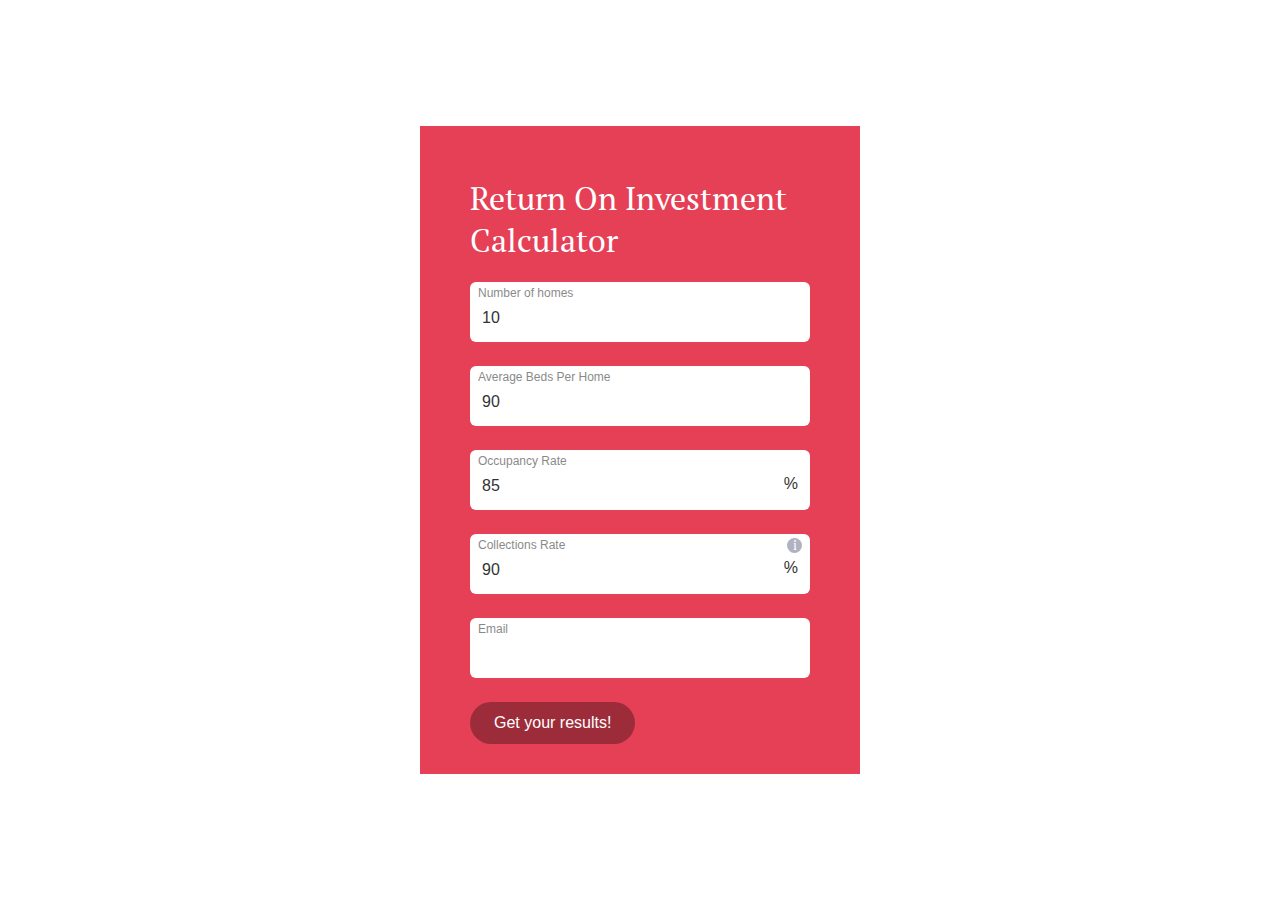
==== index.html @ 1a4f27d0 "Rename roiCalculator.html to index.html" ====
<!DOCTYPE html>
<!--
    Scripts in head should be moved to WebFlow minus the fonts
    All content within #roi-calc to be moved to injectHTML method and script loaded with webflow along with css
-->

<head>
    <link rel="stylesheet" href="./roiCalculator.css">
    <script src="./roiCalculator.js" type="application/javascript" defer></script>
    <meta name="viewport" content="width=device-width, initial-scale=1">
    <link rel="preconnect" href="https://fonts.googleapis.com">
    <link rel="preconnect" href="https://fonts.gstatic.com" crossorigin>
    <link href="https://fonts.googleapis.com/css2?family=PT+Serif&display=swap" rel="stylesheet">
    <link href="https://fonts.googleapis.com/css2?family=Open+Sans&display=swap" rel="stylesheet">

</head>

<body>
    <div id="roi-calc">
        <form>
            <h1>Return On Investment Calculator</h1>
            <div class="roi-calc-input-wrapper">
                <label for="num-of-homes">Number of homes</label>
                <input name="num-of-homes" type="number" value="10" step="1" min="1" required>
            </div>
            <div class="roi-calc-input-wrapper">
                <label for="avg-bed-per-home">Average Beds Per Home</label>
                <input name="avg-bed-per-home" type="number" value="90" step="1" min="1" required>
            </div>
            <div class="roi-calc-input-wrapper roi-percentage">
                <label for="occupancy-rate">Occupancy Rate</label>
                <input name="occupancy-rate" type="number" value="85" min="0.01" max="100" step="0.01" required>
            </div>
            <div class="roi-calc-input-wrapper roi-percentage">
                <label for="collection-rate" class="info">Collections Rate</label>
                <div class="tooltip">The percentage of submitted claims you are able to collect...</div>
                <input name="collection-rate" type="number" value="90" min="0.01" max="98" step="0.01" required>
            </div>
            <div class="roi-calc-input-wrapper">
                <label for="user-email">Email</label>
                <input name="user-email" type="email" required>
            </div>
            <input type="submit" value="Get your results!" class="primary-button-dark w-button">
        </form>
        <div class="roi-calc-modal-wrapper">
            <div class="roi-calc-modal">
                <div class="roi-calc-modal-blurb">
                    <h1>Caclulate Your Potential ROI Outsourcing RCM</h1>
                    <p>
                        Lorem ipsum dolor sit amet, consectetur adipiscing elit, sed do eiusmod tempor incididunt ut
                        labore et dolore magna aliqua. Ut enim ad minim veniam, quis nostrud exercitation ullamco
                        laboris nisi ut aliquip ex ea commodo consequat.
                    </p>
                </div>
                <div class="roi-calc-modal-results">
                    <div class="roi-comparison-results">
                        <div class="roi-comparison-group">
                            <h3>Insourced</h3>
                            <ul class="insourced">
                                <li>Submitted Claims: <span></span></li>
                                <li>Billing Costs: <span></span></li>
                                <li>Gross Collections: <span></span></li>
                                <li>Net Collections: <span></span></li>
                            </ul>
                        </div>
                        <div class="roi-comparison-group roi-emphasis">
                            <h3>With Assembly</h3>
                            <ul class="outsourced">
                                <li>Submitted Claims: <span></span></li>
                                <li>Billing Costs: <span></span></li>
                                <li>Gross Collections: <span></span></li>
                                <li>Net Collections: <span></span></li>
                            </ul>
                        </div>
                    </div>
                    <h2>Total Delta</h2>
                    <ul class="delta">
                        <li>Billing Costs: <span></span></li>
                        <li>Gross Collections: <span></span></li>
                        <li>Net Collections: <span></span></li>
                    </ul>
                    <h2 class="roi">Total ROI <span></span></h2>
                </div>
                <button class="close-modal" title="Restart">&#10006</button>
            </div>
        </div>
    </div>
</body>
---- roiCalculator.css ----
body {
    display: flex;
    align-items: center;
    justify-content: center;
    height: 100vh;
    width: 100vw;
    font-size: 16px;
    padding: 0;
    margin: 0;

    /* Colors for Polaris-Group.com */

    --primary-color: #E54056;
    --secondary-color: #9D2C3B;
    --tertiary-color: #777B94;
    --light-text-color: #fff;
    --dark-text-color: #333;
    --input-focus-color: #8874fc;
    --input-fucus-color-button: #000;
    --serif-font: 'PT Serif';
    --sans-serif-font: Arial;
    --submit-border-radius: 100vw;
    --input-border-radius: 6px;

    /* Colors for qhcr.com */

    /* --primary-color: #0DA3C8;
    --secondary-color: #123C5A;
    --tertiary-color: #27313D;
    --light-text-color: #fff;
    --dark-text-color: #123C5A;
    --input-focus-color: #000;
    --input-fucus-color-button: #fff;
    --serif-font: 'Open Sans';
    --sans-serif-font: 'Open Sans';
    --submit-border-radius: 0;
    --input-border-radius: 0px; */
}

#roi-calc {
    padding: 30px 50px;
    background-color: var(--primary-color);
    font-family: var(--sans-serif-font);
}

#roi-calc form h1 {
    color: var(--light-text-color);
    max-width: 20ch;
    font-size: 2em;
    font-family: var(--serif-font);
    font-weight: 400;
}

#roi-calc .roi-calc-input-wrapper {
    position: relative;
    width: 100%;
    max-width: 400px;
    margin-right: auto;
    margin-left: auto;
}

#roi-calc .roi-calc-input-wrapper input {
    box-sizing: border-box;
    width: 100%;
    height: 60px;
    border: none;
    border-radius: var(--input-border-radius);
    line-height: 1.5em;
    margin-bottom: 24px;
    color: var(--dark-text-color);
    padding: 20px 32px 8px 12px;
    font-size: 1em;
}

#roi-calc .roi-calc-input-wrapper input:focus {
    border: 2px solid var(--input-focus-color);
    outline: 0;
}

#roi-calc .roi-calc-input-wrapper.roi-percentage::after {
    content: "%";
    color: var(--dark-text-color);
    position: absolute;
    font-size: 1em;
    top: 25px;
    right: 12px;
}

#roi-calc .roi-calc-input-wrapper label {
    position: absolute;
    left: 0;
    top: 0;
    right: auto;
    bottom: auto;
    margin-bottom: 0px;
    color: var(--dark-text-color);
    font-weight: 400;
    transform: translate(8px, 4px);
    font-size: .75em;
    opacity: 0.58;
    width: calc(100% - 16px);
}

#roi-calc .roi-calc-input-wrapper label.info::after {
    position: absolute;
    right: 0px;
    content: "i";
    font-family: var(--serif-font);
    display: inline-block;
    text-align: center;
    font-size: 13px;
    line-height: 15px;
    height: 15px;
    width: 15px;
    background-color: var(--tertiary-color);
    border-radius: 50%;
    color: var(--light-text-color);
    margin-left: 5px;
}

#roi-calc .roi-calc-input-wrapper .tooltip {
    position: absolute;
    box-sizing: border-box;
    padding: 10px;
    display: none;
    height: 60px;
    top: -60px;
    background-color: var(--tertiary-color);
    color: var(--light-text-color);
    z-index: 2;
    border-radius: var(--input-border-radius);
}

#roi-calc .roi-calc-input-wrapper .tooltip::after {
    content: "";
    background-color: inherit;    
    width: 10px;
    height: 10px;
    position: absolute;
    right: 10px;
    bottom: -1px;
    transform: rotate(45deg);
}

@keyframes fade-in {
    from {
        opacity: 0;
        filter: blur(4px);
    }

    to {
        opacity: 1;
        filter: blur(0);
    }
}

#roi-calc .roi-calc-input-wrapper label.info:hover+.tooltip {
    display: block;
    animation-name: fade-in;
    animation-duration: 200ms;
}

#roi-calc input[type="submit"] {
    background-color: var(--secondary-color);
    color: var(--light-text-color);
    border: none;
    border-radius: var(--submit-border-radius);
    padding: 12px 24px;
    font-size: 16px;
    cursor: pointer;
}

#roi-calc input[type="submit"]:focus {
    outline: 1px solid var(--input-fucus-color-button);
}

#roi-calc .roi-calc-modal-wrapper {
    position: fixed;
    backdrop-filter: blur(4px);
    top: 0;
    right: 0;
    bottom: 0;
    left: 0;
    display: none;
    justify-content: center;
    align-items: center;
    overflow-y: scroll;
}

#roi-calc .roi-calc-modal {
    position: relative;
    width: fit-content;
    display: flex;
    box-shadow: 10px 10px 30px 10px rgb(0, 0, 0, 0.1);
    flex-wrap: wrap;
    max-width: calc(100vw - 60px);
    margin: auto;
}

#roi-calc .roi-calc-modal-blurb {
    padding: 20px 40px;
    max-width: 600px;
    color: var(--dark-text-color);
    background-color: #fff;
    display: flex;
    flex-direction: column;
    justify-content: center;
    box-sizing: border-box;
    flex: 1;
    min-width: 250px;
}

#roi-calc .roi-calc-modal-results {
    background-color: var(--primary-color);
    color: var(--light-text-color);
    max-width: 600px;
    min-width: 250px;
    padding: 20px 40px;
    box-sizing: border-box;
    flex: 1;
}

#roi-calc .roi-comparison-results {
    display: flex;
    justify-content: space-between;
    flex-wrap: wrap;
}

#roi-calc .roi-comparison-results .roi-comparison-group {
    width: 220px;
    padding: 10px;
}

#roi-calc .roi-emphasis {
    background-color: var(--secondary-color);
    border-radius: var(--input-border-radius);
    text-decoration: underline;
}

#roi-calc .roi-calc-modal-results ul {
    list-style: none;
    width: 100%;
    padding-left: 5px;
}

#roi-calc .roi-calc-modal-results li {
    width: calc(100% - 5px);
    white-space: nowrap;
}

#roi-calc .roi-calc-modal-results span {
    float: right;
}

#roi-calc .close-modal {
    position: absolute;
    background-color: #fff;
    border-radius: 100%;
    border: none;
    padding: 0;
    margin: 0;
    height: 30px;
    width: 30px;
    top: -15px;
    right: -15px;
    cursor: pointer;
    box-shadow: 10px 10px 30px 10px rgb(0, 0, 0, 0.1);
}

@media only screen and (max-width: 700px) {
    #roi-calc .roi-calc-modal-results ul {
        padding-left: 5px;
    }

    #roi-calc .roi-calc-modal-results {
        padding: 20px;
    }

    #roi-calc .roi-calc-modal-results li {
        width: calc(100% - 5px);
    }
}

@media only screen and (max-width: 440px) {
    #roi-calc {
        width: 100%;
        padding: 10px 10px 25px 10px;
    }

    #roi-calc .roi-calc-modal {
        position: absolute;
        top: 0;
        left: 0;
        margin: 0px;
        min-width: 100vw;
    }

    #roi-calc .close-modal {
        top: 10px;
        right: 10px;
    }
}
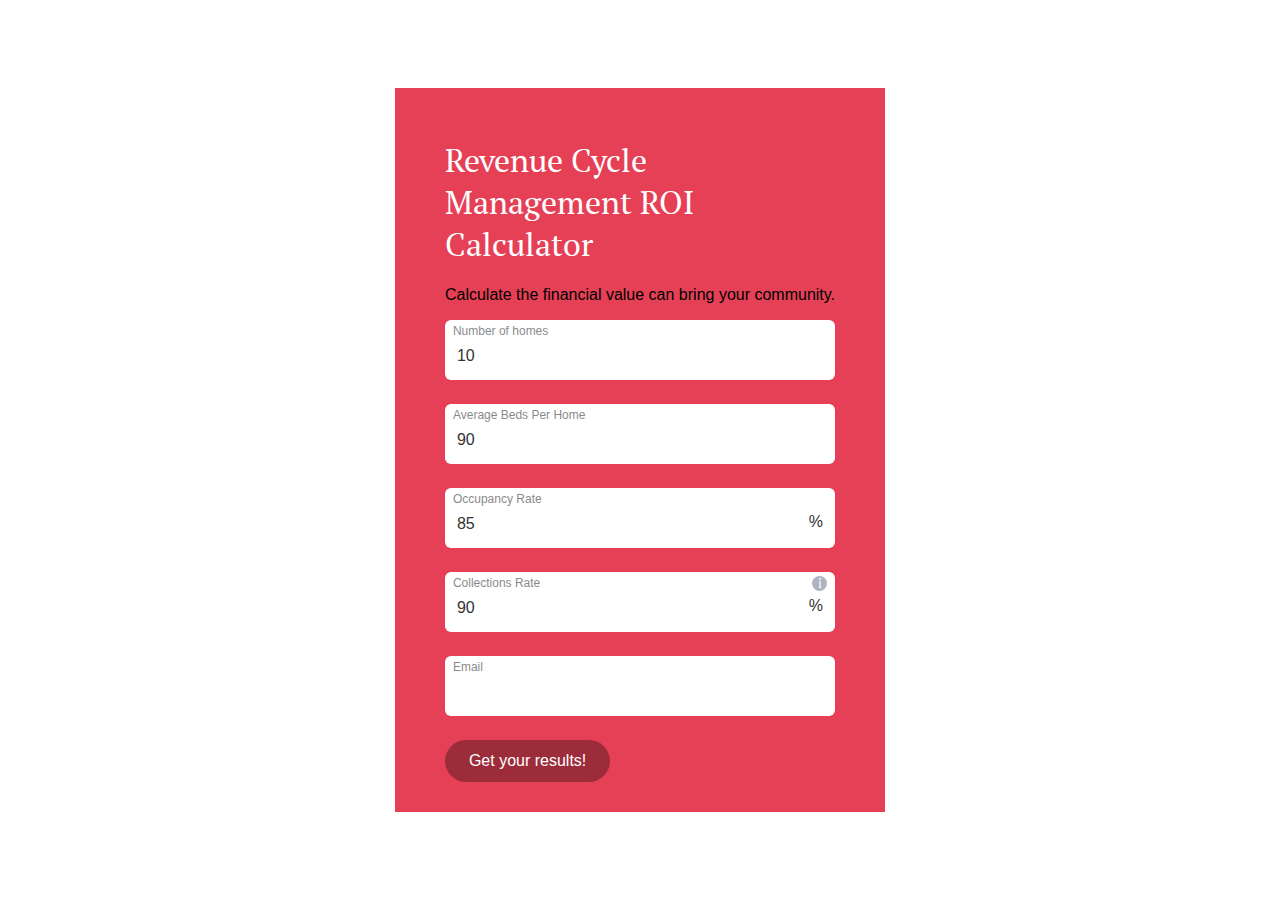
==== commit 30fb6d49: "Update index.html" ====
--- a/index.html
+++ b/index.html
@@ -18,7 +18,8 @@
 <body>
     <div id="roi-calc">
         <form>
-            <h1>Return On Investment Calculator</h1>
+            <h1>Revenue Cycle Management ROI Calculator</h1>
+            <p>Calculate the financial value <span class='billing-provider'></span> can bring your community.</p>
             <div class="roi-calc-input-wrapper">
                 <label for="num-of-homes">Number of homes</label>
                 <input name="num-of-homes" type="number" value="10" step="1" min="1" required>
@@ -40,46 +41,56 @@
                 <label for="user-email">Email</label>
                 <input name="user-email" type="email" required>
             </div>
-            <input type="submit" value="Get your results!" class="primary-button-dark w-button">
+            <input type="submit" value="Get your results!" class="primary-button-dark">
         </form>
         <div class="roi-calc-modal-wrapper">
             <div class="roi-calc-modal">
                 <div class="roi-calc-modal-blurb">
-                    <h1>Caclulate Your Potential ROI Outsourcing RCM</h1>
+                    <h1>Your ROI</h1>
                     <p>
-                        Lorem ipsum dolor sit amet, consectetur adipiscing elit, sed do eiusmod tempor incididunt ut
-                        labore et dolore magna aliqua. Ut enim ad minim veniam, quis nostrud exercitation ullamco
-                        laboris nisi ut aliquip ex ea commodo consequat.
+                        Pay for Expertise. Collect significantly more. Increase your cash flow.
                     </p>
+                    <p>
+                        Want to make this return a reality? Let us show you how <span class='billing-provider'></span> will help
+                        you maximize collections, increase cash flow, and enhance your financial performance.
+                    </p>
+                    <a target="blank" id="qhcr-contact-link" href="https://www.qhcr.com/contact"><input type="submit"
+                            value="Let's Discuss" class="primary-button-dark"></a>
+                    <a target="blank" id="assembly-contact-link" href="https://www.polaris-group.com/contact"><input
+                            type="submit" value="Let's Discuss" class="primary-button-dark"></a>
                 </div>
                 <div class="roi-calc-modal-results">
                     <div class="roi-comparison-results">
                         <div class="roi-comparison-group">
-                            <h3>Insourced</h3>
+                            <h3>Current Billing</h3>
                             <ul class="insourced">
                                 <li>Submitted Claims: <span></span></li>
-                                <li>Billing Costs: <span></span></li>
                                 <li>Gross Collections: <span></span></li>
+                                <li>- Billing Costs: <span></span></li>
+                                <hr>
                                 <li>Net Collections: <span></span></li>
                             </ul>
                         </div>
                         <div class="roi-comparison-group roi-emphasis">
-                            <h3>With Assembly</h3>
+                            <h3>With <span class='billing-provider-abr'></span></h3>
                             <ul class="outsourced">
                                 <li>Submitted Claims: <span></span></li>
-                                <li>Billing Costs: <span></span></li>
                                 <li>Gross Collections: <span></span></li>
+                                <li>- Billing Costs: <span></span></li>
+                                <hr>
                                 <li>Net Collections: <span></span></li>
                             </ul>
                         </div>
                     </div>
-                    <h2>Total Delta</h2>
-                    <ul class="delta">
-                        <li>Billing Costs: <span></span></li>
-                        <li>Gross Collections: <span></span></li>
-                        <li>Net Collections: <span></span></li>
-                    </ul>
-                    <h2 class="roi">Total ROI <span></span></h2>
+                    <div class="total-delta">
+                        <h2>Your ROI With <span class='billing-provider-abr'></span></h2>
+                        <ul class="delta">
+                            <li>Gross Collections: <span></span><em class='go-color'>+ </em></li>
+                            <li>Billing Costs: <span></span><em class='danger-color'>+ </em></li>
+                            <li>Net Collections: <span></span><em class='go-color'>+ </em></li>
+                        </ul>
+                        <h2 class="roi"><span></span></h2>
+                    </div>
                 </div>
                 <button class="close-modal" title="Restart">&#10006</button>
             </div>
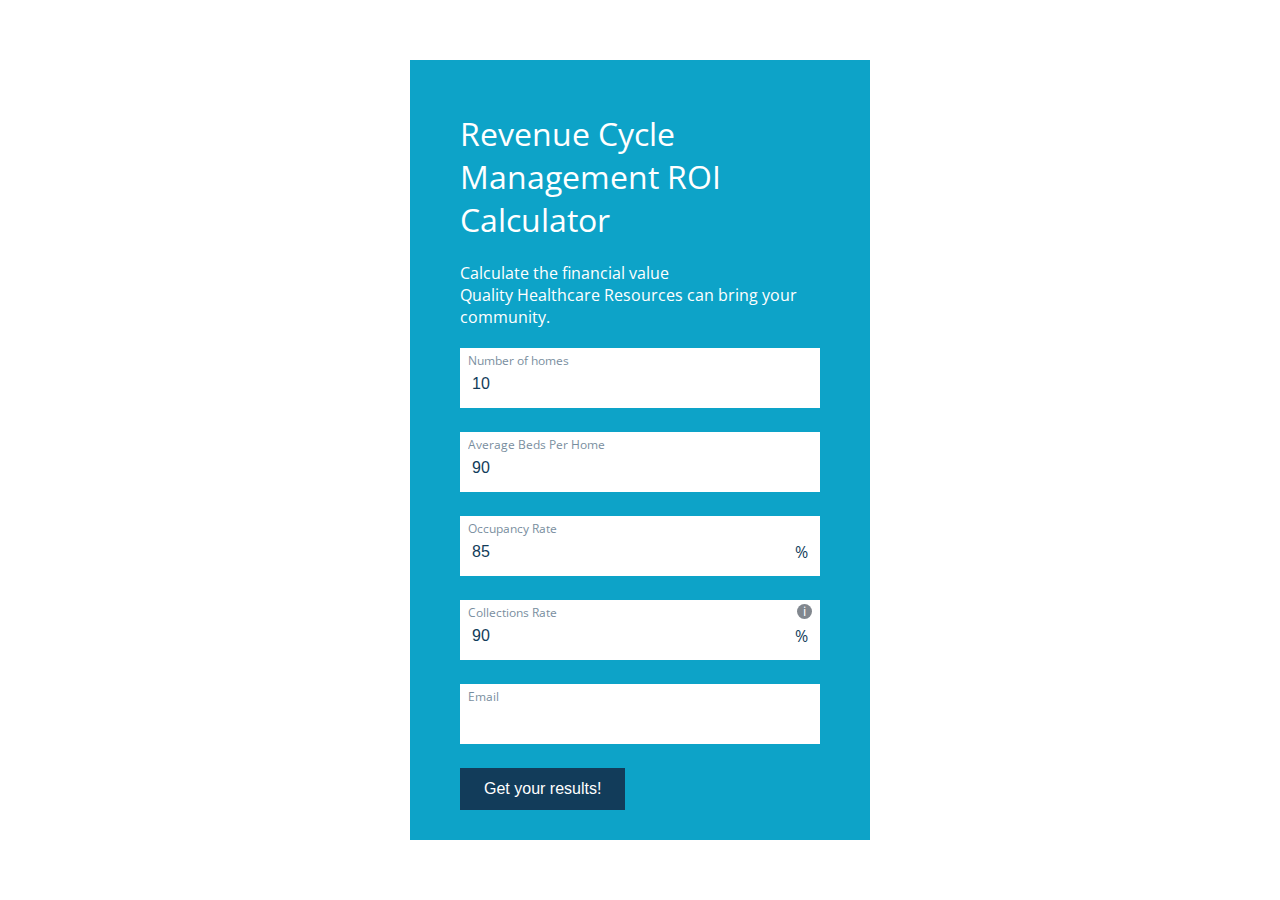
==== commit 17737c6b: "Update index.html" ====
--- a/index.html
+++ b/index.html
@@ -51,20 +51,23 @@
                         Pay for Expertise. Collect significantly more. Increase your cash flow.
                     </p>
                     <p>
-                        Want to make this return a reality? Let us show you how <span class='billing-provider'></span> will help
+                        Want to make this return a reality? Let us show you how <span class='billing-provider'></span>
+                        will help
                         you maximize collections, increase cash flow, and enhance your financial performance.
                     </p>
-                    <a target="blank" id="qhcr-contact-link" href="https://www.qhcr.com/contact"><input type="submit"
-                            value="Let's Discuss" class="primary-button-dark"></a>
-                    <a target="blank" id="assembly-contact-link" href="https://www.polaris-group.com/contact"><input
-                            type="submit" value="Let's Discuss" class="primary-button-dark"></a>
+                    <a target="blank" id="qhcr-contact-link" href="https://www.qhcr.com/contact">
+                        <input type="submit" value="Let's Discuss" class="primary-button-dark">
+                    </a>
+                    <a target="blank" id="assembly-contact-link" href="https://www.polaris-group.com/contact">
+                        <input type="submit" value="Let's Discuss" class="primary-button-dark">
+                    </a>
                 </div>
                 <div class="roi-calc-modal-results">
                     <div class="roi-comparison-results">
                         <div class="roi-comparison-group">
                             <h3>Current Billing</h3>
                             <ul class="insourced">
-                                <li>Submitted Claims: <span></span></li>
+                                <li>Claims: <span></span></li>
                                 <li>Gross Collections: <span></span></li>
                                 <li>- Billing Costs: <span></span></li>
                                 <hr>
@@ -74,7 +77,7 @@
                         <div class="roi-comparison-group roi-emphasis">
                             <h3>With <span class='billing-provider-abr'></span></h3>
                             <ul class="outsourced">
-                                <li>Submitted Claims: <span></span></li>
+                                <li>Claims: <span></span></li>
                                 <li>Gross Collections: <span></span></li>
                                 <li>- Billing Costs: <span></span></li>
                                 <hr>
@@ -84,11 +87,16 @@
                     </div>
                     <div class="total-delta">
                         <h2>Your ROI With <span class='billing-provider-abr'></span></h2>
-                        <ul class="delta">
+
+                        <div class="delta-graph">
+                            <div class="insourced-bar"></div>
+                            <div class="delta-bar"><h3 class="delta-net-profit"><span></span><em class='go-color'>+</em></h3></div>
+                        </div>
+                        <!-- <ul class="delta">
                             <li>Gross Collections: <span></span><em class='go-color'>+ </em></li>
                             <li>Billing Costs: <span></span><em class='danger-color'>+ </em></li>
                             <li>Net Collections: <span></span><em class='go-color'>+ </em></li>
-                        </ul>
+                        </ul> -->
                         <h2 class="roi"><span></span></h2>
                     </div>
                 </div>
--- a/roiCalculator.css
+++ b/roiCalculator.css
@@ -21,10 +21,16 @@
     --sans-serif-font: Arial;
     --submit-border-radius: 100vw;
     --input-border-radius: 6px;
+    --contact-us-display-assembly: initial;
+    --contact-us-display-qhcr: none;
+    --go-color: #70AD47;
+    --danger-color: red;
+    --billing-provider: 'Polaris Group';
+    --billing-provider-abr: 'Polaris Group';
 
     /* Colors for qhcr.com */
 
-    /* --primary-color: #0DA3C8;
+    --primary-color: #0DA3C8;
     --secondary-color: #123C5A;
     --tertiary-color: #27313D;
     --light-text-color: #fff;
@@ -34,7 +40,45 @@
     --serif-font: 'Open Sans';
     --sans-serif-font: 'Open Sans';
     --submit-border-radius: 0;
-    --input-border-radius: 0px; */
+    --input-border-radius: 0px;
+    --contact-us-display-assembly: none;
+    --contact-us-display-qhcr: initial;
+    --go-color: #70AD47;
+    --danger-color: red;
+    --billing-provider: 'Quality Healthcare Resources';
+    --billing-provider-abr: 'QHCR';
+}
+
+#qhcr-contact-link>input[type='submit'] {
+    color: var(--primary-color) !important;
+    background-color: transparent !important;
+    border: 1px solid var(--primary-color) !important;
+}
+
+/* Contact us link should be hidden for whatever site you are not on */
+
+#roi-calc span.billing-provider, #roi-calc span.billing-provider-abr {
+    visibility: hidden;
+}
+
+#roi-calc span.billing-provider::after, #roi-calc span.billing-provider-abr::after {
+    display: inline-block;
+    visibility: visible;
+    content: var(--billing-provider);
+}
+
+#roi-calc span.billing-provider-abr::after {
+    content: var(--billing-provider-abr);
+}
+
+#roi-calc #qhcr-contact-link {
+    display: var(--contact-us-display-qhcr);
+    width: min-content;
+}
+
+#roi-calc #assembly-contact-link {
+    display: var(--contact-us-display-assembly);
+    width: min-content;
 }
 
 #roi-calc {
@@ -49,6 +93,12 @@
     font-size: 2em;
     font-family: var(--serif-font);
     font-weight: 400;
+}
+
+#roi-calc form h1+p:first-of-type {
+    color: var(--light-text-color);
+    margin-bottom: 20px;
+    max-width: 40ch;
 }
 
 #roi-calc .roi-calc-input-wrapper {
@@ -133,7 +183,7 @@
 
 #roi-calc .roi-calc-input-wrapper .tooltip::after {
     content: "";
-    background-color: inherit;    
+    background-color: inherit;
     width: 10px;
     height: 10px;
     position: absolute;
@@ -210,6 +260,15 @@
     min-width: 250px;
 }
 
+#roi-calc .roi-calc-modal-blurb h1 {
+    margin-bottom: 0;
+}
+
+#roi-calc .roi-calc-modal-blurb p {
+    margin-top: 10px;
+    margin-bottom: 50px;
+}
+
 #roi-calc .roi-calc-modal-results {
     background-color: var(--primary-color);
     color: var(--light-text-color);
@@ -231,10 +290,8 @@
     padding: 10px;
 }
 
-#roi-calc .roi-emphasis {
-    background-color: var(--secondary-color);
+#roi-calc .roi-emphasis, #roi-calc .roi-emphasis span::after {
     border-radius: var(--input-border-radius);
-    text-decoration: underline;
 }
 
 #roi-calc .roi-calc-modal-results ul {
@@ -248,8 +305,57 @@
     white-space: nowrap;
 }
 
-#roi-calc .roi-calc-modal-results span {
+#roi-calc>div>div>div.roi-calc-modal-results>div.roi-comparison-results>div>ul>li:nth-child(5) {
+    font-weight: 800;
+    text-decoration: underline;
+}
+
+#roi-calc>div>div>div.roi-calc-modal-results>div.total-delta>h2:nth-child(1)>span {
+    float: none;
+}
+
+#roi-calc .roi-calc-modal-results .total-delta {
+    background-color: var(--secondary-color);
+    overflow: hidden;
+    padding: 15px;
+    margin: 10px 0;
+    border-radius: 6px;
+}
+
+#roi-calc .roi-calc-modal-results .total-delta>h2 {
+    margin: 5px 0;
+}
+
+#roi-calc .roi-calc-modal-results em, #roi-calc .roi-calc-modal-results ul span, #roi-calc .roi-calc-modal-results .total-delta span {
     float: right;
+}
+
+#roi-calc .roi-calc-modal-results em {
+    font-weight: bold;
+    font-style: normal;
+    margin: 0 5px;
+}
+
+#roi-calc>div>div>div.roi-calc-modal-results>div.total-delta>h2.roi {
+    text-align: right;
+}
+
+#roi-calc>div>div>div.roi-calc-modal-results>div.total-delta>h2.roi>span,
+#roi-calc>div>div>div.roi-calc-modal-results>div.total-delta>h2.roi>span>em {
+    font-weight: 700;
+    float: none;
+}
+
+#roi-calc>div>div>div.roi-calc-modal-results>div.total-delta>h2.roi>span>em {
+    color: var(--go-color);
+}
+
+#roi-calc .go-color {
+    color: var(--go-color);
+}
+
+#roi-calc .danger-color {
+    color: var(--danger-color);
 }
 
 #roi-calc .close-modal {
@@ -267,6 +373,37 @@
     box-shadow: 10px 10px 30px 10px rgb(0, 0, 0, 0.1);
 }
 
+#roi-calc .delta-graph {
+    padding: 10px;
+}
+
+#roi-calc .delta-graph div {
+    height: 30px;
+    margin: 15px 0;
+    border-radius: 3px;
+    line-height: 30px;
+}
+
+#roi-calc .delta-graph .insourced-bar {
+    width: 50%;
+    background-color: lightgray;
+}
+
+#roi-calc .delta-graph .delta-bar {
+    width: 70%;
+    background-color: var(--primary-color);
+    position: relative;
+}
+
+#roi-calc .delta-graph .delta-bar .delta-net-profit {
+    margin: 0;
+    padding: 0;
+    width: fit-content;
+    height: fit-content;
+    position: absolute;
+    left: calc(100% + 5px);
+}
+
 @media only screen and (max-width: 700px) {
     #roi-calc .roi-calc-modal-results ul {
         padding-left: 5px;
@@ -299,4 +436,4 @@
         top: 10px;
         right: 10px;
     }
-}+}
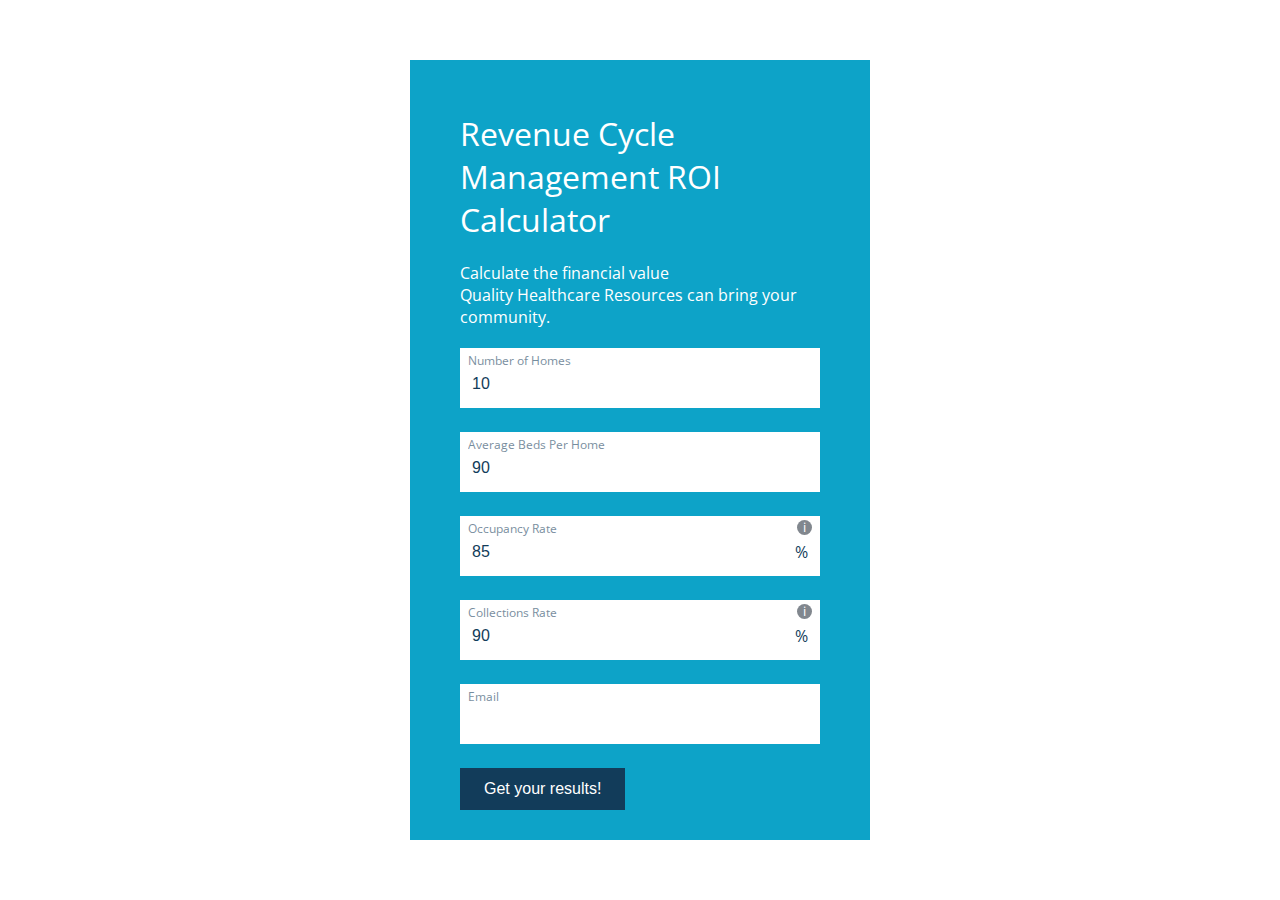
==== commit c5fad354: "Update index.html" ====
--- a/index.html
+++ b/index.html
@@ -21,7 +21,7 @@
             <h1>Revenue Cycle Management ROI Calculator</h1>
             <p>Calculate the financial value <span class='billing-provider'></span> can bring your community.</p>
             <div class="roi-calc-input-wrapper">
-                <label for="num-of-homes">Number of homes</label>
+                <label for="num-of-homes">Number of Homes</label>
                 <input name="num-of-homes" type="number" value="10" step="1" min="1" required>
             </div>
             <div class="roi-calc-input-wrapper">
@@ -29,7 +29,8 @@
                 <input name="avg-bed-per-home" type="number" value="90" step="1" min="1" required>
             </div>
             <div class="roi-calc-input-wrapper roi-percentage">
-                <label for="occupancy-rate">Occupancy Rate</label>
+                <label for="occupancy-rate" class="info">Occupancy Rate</label>
+                <div class="tooltip">Occupancy Rate x Number of Homes = Census</div>
                 <input name="occupancy-rate" type="number" value="85" min="0.01" max="100" step="0.01" required>
             </div>
             <div class="roi-calc-input-wrapper roi-percentage">
@@ -89,7 +90,10 @@
                         <h2>Your ROI With <span class='billing-provider-abr'></span></h2>
 
                         <div class="delta-graph">
+                            <h3>With Current Billing</h3>
                             <div class="insourced-bar"></div>
+                            <h3 class="qhcr-label">With QHCR</h3>
+                            <h3 class="assembly-label">With Polaris Group</h3>
                             <div class="delta-bar"><h3 class="delta-net-profit"><span></span><em class='go-color'>+</em></h3></div>
                         </div>
                         <!-- <ul class="delta">
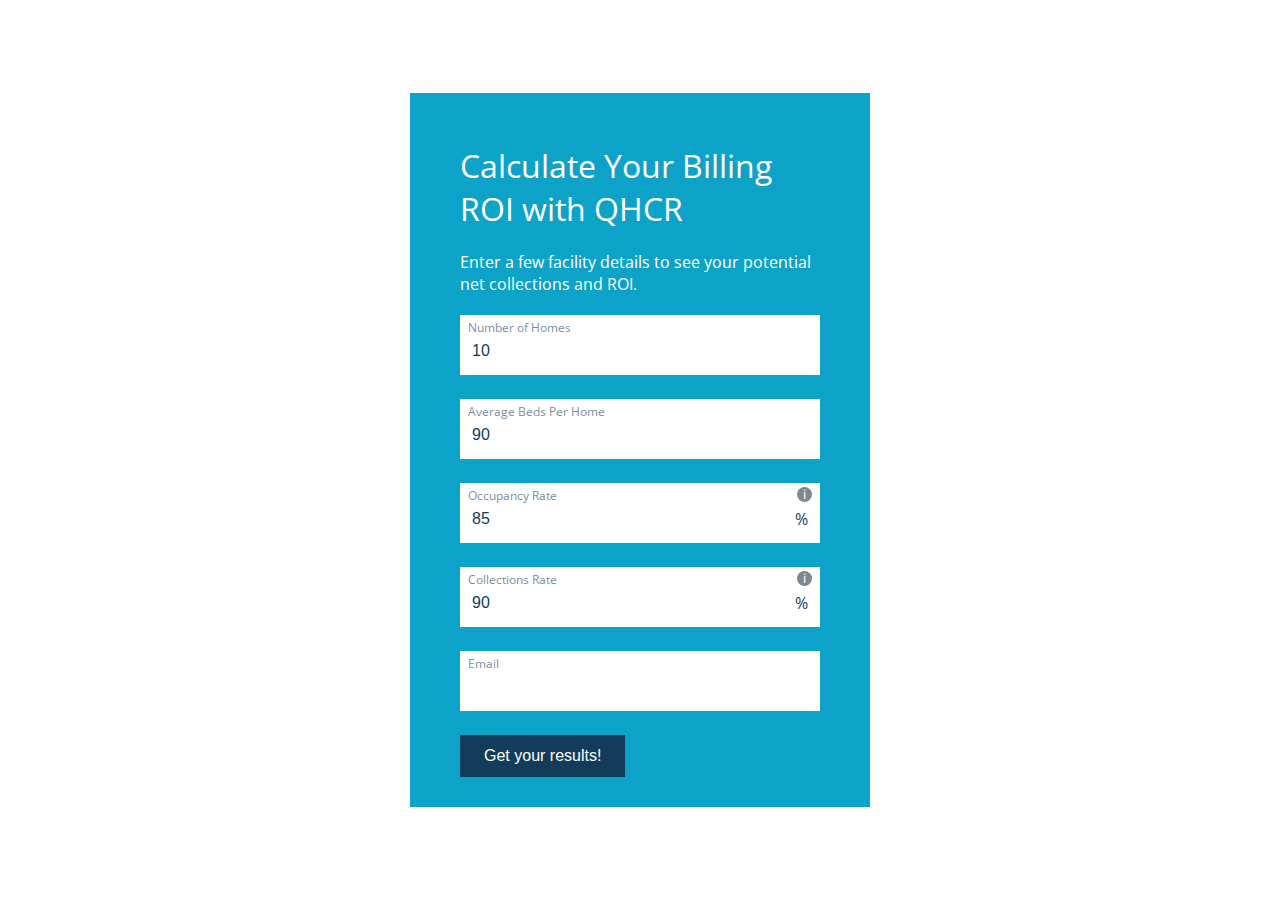
==== commit 1136f9ce: "Update index.html" ====
--- a/index.html
+++ b/index.html
@@ -18,8 +18,8 @@
 <body>
     <div id="roi-calc">
         <form>
-            <h1>Revenue Cycle Management ROI Calculator</h1>
-            <p>Calculate the financial value <span class='billing-provider'></span> can bring your community.</p>
+            <h1>Calculate Your Billing ROI with <span class="billing-provider-abr"></span></h1>
+            <p>Enter a few facility details to see your potential net collections and ROI.</p>
             <div class="roi-calc-input-wrapper">
                 <label for="num-of-homes">Number of Homes</label>
                 <input name="num-of-homes" type="number" value="10" step="1" min="1" required>
@@ -47,20 +47,17 @@
         <div class="roi-calc-modal-wrapper">
             <div class="roi-calc-modal">
                 <div class="roi-calc-modal-blurb">
-                    <h1>Your ROI</h1>
+                    <h1>Your ROI with <span class="billing-provider-abr"></span></h1>
                     <p>
-                        Pay for Expertise. Collect significantly more. Increase your cash flow.
-                    </p>
-                    <p>
-                        Want to make this return a reality? Let us show you how <span class='billing-provider'></span>
-                        will help
-                        you maximize collections, increase cash flow, and enhance your financial performance.
+                        Want to make this return a reality? Contact the <span class='billing-provider'></span>
+                        team to learn how we can maximize your collections, increase your cash flow, and enhance your
+                        overall financial performance.
                     </p>
                     <a target="blank" id="qhcr-contact-link" href="https://www.qhcr.com/contact">
-                        <input type="submit" value="Let's Discuss" class="primary-button-dark">
+                        <input type="submit" value="Contact Us" class="primary-button-dark">
                     </a>
                     <a target="blank" id="assembly-contact-link" href="https://www.polaris-group.com/contact">
-                        <input type="submit" value="Let's Discuss" class="primary-button-dark">
+                        <input type="submit" value="Contact Us" class="primary-button-dark">
                     </a>
                 </div>
                 <div class="roi-calc-modal-results">
@@ -94,7 +91,9 @@
                             <div class="insourced-bar"></div>
                             <h3 class="qhcr-label">With QHCR</h3>
                             <h3 class="assembly-label">With Polaris Group</h3>
-                            <div class="delta-bar"><h3 class="delta-net-profit"><span></span><em class='go-color'>+</em></h3></div>
+                            <div class="delta-bar">
+                                <h3 class="delta-net-profit"><span></span><em class='go-color'>+</em></h3>
+                            </div>
                         </div>
                         <!-- <ul class="delta">
                             <li>Gross Collections: <span></span><em class='go-color'>+ </em></li>
--- a/roiCalculator.css
+++ b/roiCalculator.css
@@ -81,6 +81,14 @@
     width: min-content;
 }
 
+#roi-calc .qhcr-label {
+    display: var(--contact-us-display-qhcr);
+}
+
+#roi-calc .assembly-label {
+    display: var(--contact-us-display-assembly);
+}
+
 #roi-calc {
     padding: 30px 50px;
     background-color: var(--primary-color);
@@ -307,7 +315,6 @@
 
 #roi-calc>div>div>div.roi-calc-modal-results>div.roi-comparison-results>div>ul>li:nth-child(5) {
     font-weight: 800;
-    text-decoration: underline;
 }
 
 #roi-calc>div>div>div.roi-calc-modal-results>div.total-delta>h2:nth-child(1)>span {
@@ -385,8 +392,9 @@
 }
 
 #roi-calc .delta-graph .insourced-bar {
-    width: 50%;
+    width: 30%;
     background-color: lightgray;
+    position: relative;
 }
 
 #roi-calc .delta-graph .delta-bar {
@@ -395,10 +403,10 @@
     position: relative;
 }
 
-#roi-calc .delta-graph .delta-bar .delta-net-profit {
+#roi-calc .delta-graph .delta-net-profit {
     margin: 0;
     padding: 0;
-    width: fit-content;
+    width: max-content;
     height: fit-content;
     position: absolute;
     left: calc(100% + 5px);
